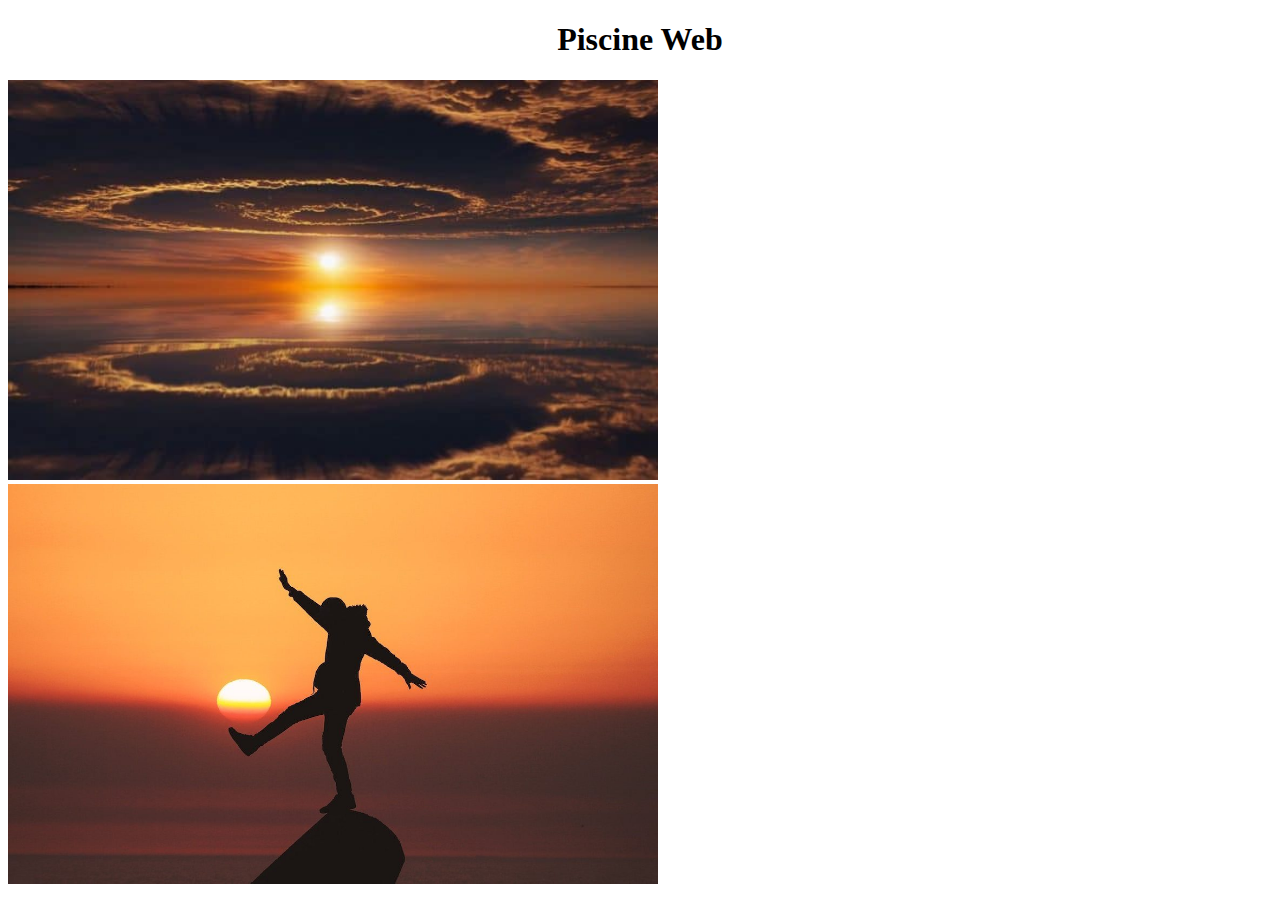
==== cell1/ex03/piscineweb.html @ 999d2e2f "Add files via upload" ====
<!DOCTYPE html>
<html>
<h1><center>Piscine Web</center></h1>
<a href=https://www.youtube.com/watch?v=INscMGmhmX4><img src="foto1.jpeg" width="650" height="400"></img></a>
<img src="foto2.jpeg" width="650" height="400"></img>
</html>
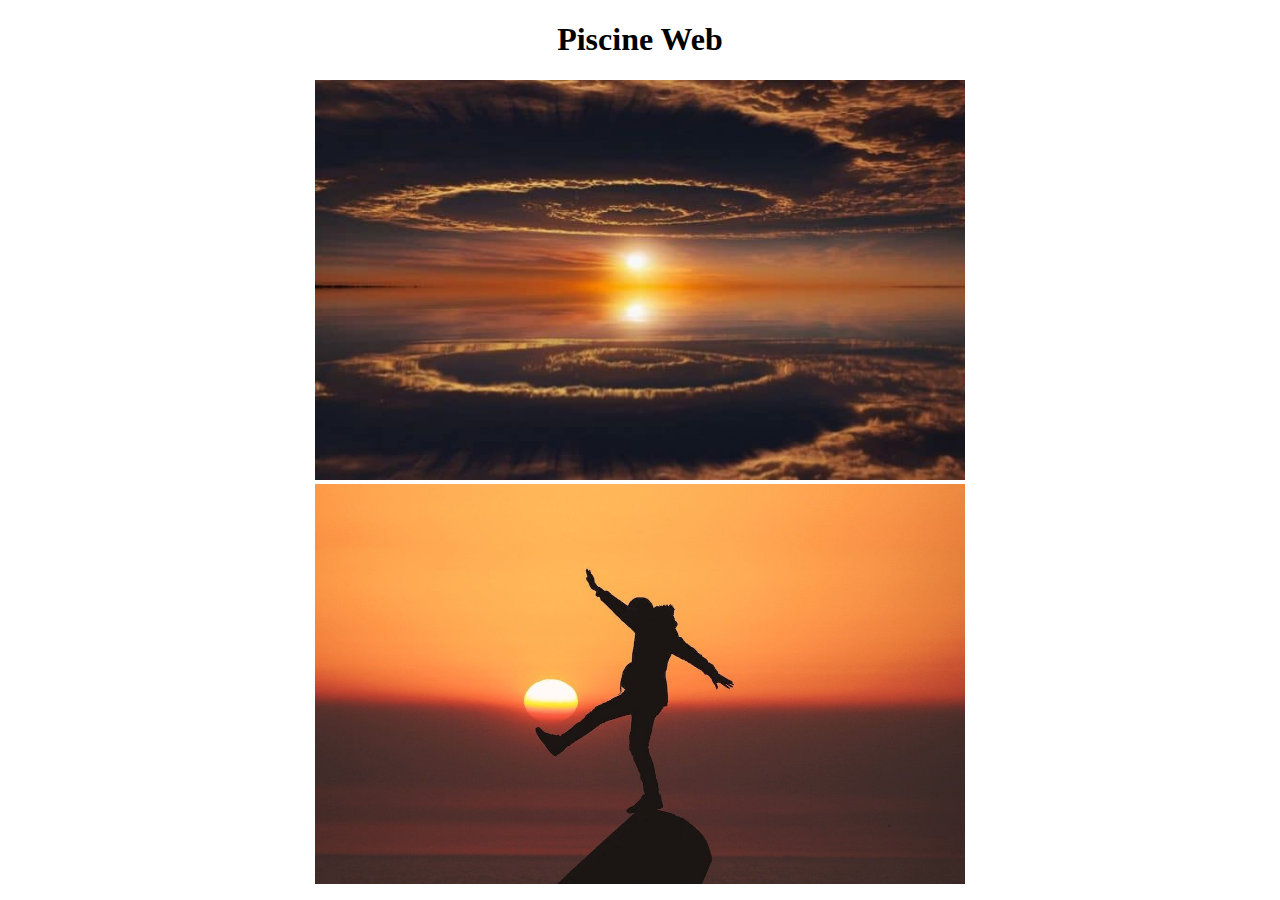
==== commit 30d6d51f: "Add files via upload" ====
--- a/cell1/ex03/piscineweb.html
+++ b/cell1/ex03/piscineweb.html
@@ -1,6 +1,6 @@
 <!DOCTYPE html>
 <html>
 <h1><center>Piscine Web</center></h1>
-<a href=https://www.youtube.com/watch?v=INscMGmhmX4><img src="foto1.jpeg" width="650" height="400"></img></a>
-<img src="foto2.jpeg" width="650" height="400"></img>
+<center><a href=https://www.youtube.com/watch?v=INscMGmhmX4><img src="foto1.jpeg" width="650" height="400"></img></a>
+<img src="foto2.jpeg" width="650" height="400"></img></center>
 </html>
